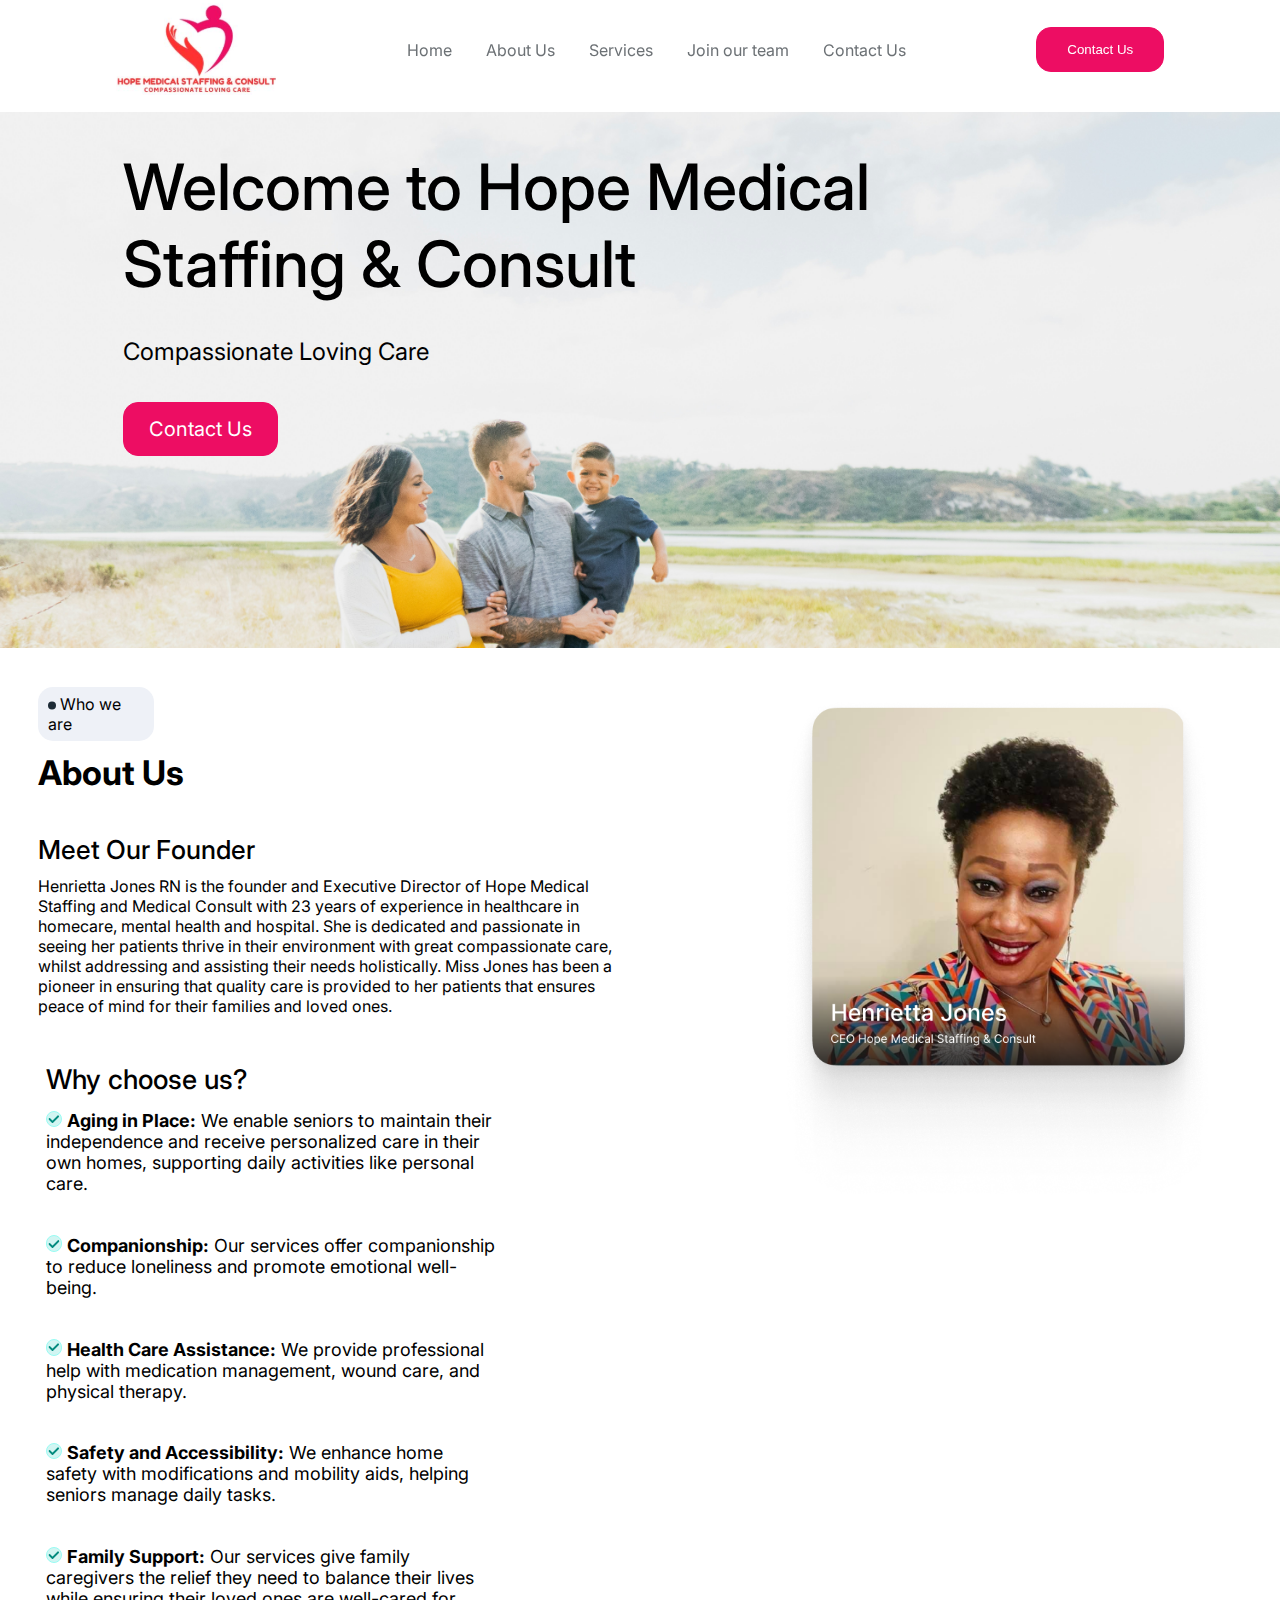
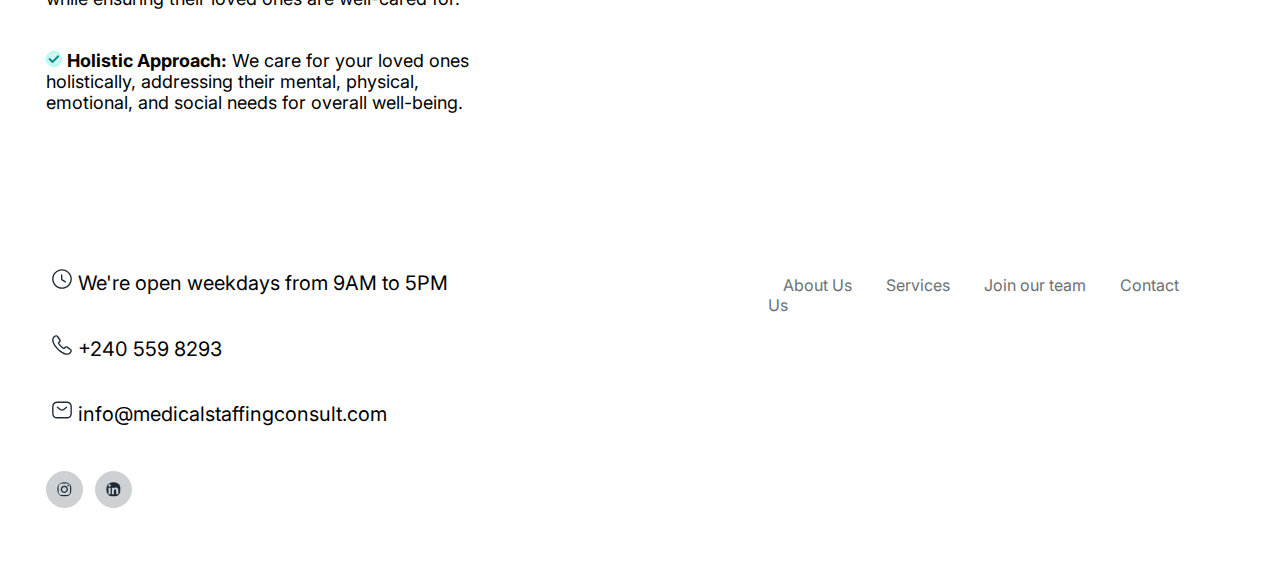
==== index.html @ 191b86e6 "Add files via upload" ====
<!DOCTYPE html>
<html>

<head>
    <meta charset="UTF-8">
    <meta name = "viewport" width=" device-width, initial-scale = 1.0">

    <title>Hope Medical Staffing</title>

    <link rel="stylesheet" href="styles.css">
</head>


<body>

<!-- Navigation Section -->

<header id="header">

    <nav class="nav_bar">
         <a><img src="icon/fd6fde0a-fc8e-40f4-8240-9b6425fdf64c 4.svg" class="nav_brand"></a>


         <ul class="nav_links">
            <li class="nav_link"><a href="index.html">Home</a></li>

            <li class="nav_link"><a href="aboutus.html">About Us</a></li>

            <li class="nav_link"><a href="services.html">Services</a></li>

            <li class="nav_link"><a href="jot.html"> Join our team</a></li>

            <li class="nav_link"><a href="contact.html">Contact Us</a></li>
         </ul>

         <button class="nav_btn"><a href="contact.html">Contact Us</a></button>

    </nav>



</header>




<!-- AD DISPLAYS SECT -->

<div class="ad_sect">

    <div class="text_area">
        <h1>Welcome to Hope Medical Staffing & Consult</h1>

        <p>Compassionate Loving Care</p>

        <button><a href="contact.html">Contact Us</a></button>
    </div>


</div>




<!-- ABOUT US SECTION -->

<div class="absec">

<div class="about_sec">

    <div class="dot">
        <p><img src="icon/Ellipse 5.svg"> Who we are</p>
    </div>
   

    <div class="abs_text">
        <h1>About Us</h1>

        <h2>Meet Our Founder</h2>

        <p>Henrietta Jones RN is the founder and Executive Director of Hope Medical Staffing and Medical Consult with 23 years of experience in healthcare in homecare, mental health and hospital. She is dedicated and passionate in seeing her patients thrive in their environment with great compassionate care, whilst addressing and assisting their needs holistically. Miss Jones has been a pioneer in ensuring that quality care is provided to her patients that ensures peace of mind for their families and loved ones.</p>
    </div>

    <div class="abs_text2">
        <h1>Why choose us?</h1>
        
        <p><img src="icon/Mark.svg"> <b>Aging in Place:</b> We enable seniors to maintain their independence and receive personalized care in their own homes, supporting daily activities like personal care.</p>

        <p><img src="icon/Mark.svg"> <b>Companionship:</b> Our services offer companionship to reduce loneliness and promote emotional well-being.</p>

        <p><img src="icon/Mark.svg"> <b>Health Care Assistance:</b> We provide professional help with medication management, wound care, and physical therapy.</p>

        <p><img src="icon/Mark.svg"> <b>Safety and Accessibility:</b> We enhance home safety with modifications and mobility aids, helping seniors manage daily tasks.</p>

        <p><img src="icon/Mark.svg"> <b>Family Support:</b> Our services give family caregivers the relief they need to balance their lives while ensuring their loved ones are well-cared for.</p>

        <p><img src="icon/Mark.svg"> <b>Holistic Approach:</b> We care for your loved ones holistically, addressing their mental, physical, emotional, and social needs for overall well-being.
        </p>
    </div>

       
</div>


<div class="about_sec2">
    
    <img src="images/Caf card.png">

</div>

</div>


<!-- FOOTER SECTION -->


<footer id="footer">

    <div class="foot_1">
        <p class="fp"><img src="icon/clock.svg"> We're open weekdays from 9AM to 5PM </p>

        <p class="fp"><img src="icon/call.svg"> +240 559 8293</p>

        <p class="fp"><img src="icon/sms.svg"> info@medicalstaffingconsult.com</p>

        <div class="foot_15">

        <p class="fi"><a href="#"><img src="icon/Icon.svg"></a> <a href="#"><img src="icon/Icon2.svg"></a></p>

        </div>
    </div>



    <div class="foot_2">

        <ul class="nav_links">

            <li class="nav_link"><a href="aboutus.html">About Us</a></li>

            <li class="nav_link"><a href="services.html">Services</a></li>

            <li class="nav_link"><a href="jot.html"> Join our team</a></li>

            <li class="nav_link"><a href="contact.html">Contact Us</a></li>

         </ul>



    </div>

</footer>






</body>











</html>
---- styles.css ----
@import url('https://fonts.googleapis.com/css2?family=Inter:ital,opsz,wght@0,14..32,100..900;1,14..32,100..900&display=swap');


*{
    padding: 0%;
    margin: 0%;
    box-sizing: border-box;
}

.nav_bar{
    display: flex;
    justify-content: space-evenly;
    align-items: center;
    width: 100%;
    position: sticky;
    z-index: 1;
    top: 0%;
}



.nav_link{
    list-style: none;
    display: inline;
    padding: 0% 15px;
}

.nav_link a{
    text-decoration: none;
    font-family: "Inter", sans-serif;
    color: #6C7175;
    transition: all 0.3s ease 0s;
}


.nav_link a:hover{
    color: black;
}


.nav_btn{
    background-color: #ED0D63;
    border: 1px solid #ED0D63;
    border-radius: 15px;
    padding: 14px 30px;
    transition: all 0.3s ease 0s;
}

.nav_btn a{
    color: white;
    text-decoration: none;
}

.nav_btn:hover{
    background-color: #be0f52;
}





/* AD SECT */

.ad_sect{
    background-image: url(images/andre-jackson-LdJrAEnYDa0-unsplash.jpg);
    background-repeat: no-repeat;
    background-size: 100%;
    padding-bottom: 15%;
}

.text_area{
    width: 70%;
    margin-left: 9.6%;
    margin-top: 1%;
}

.text_area h1{
    font-family: "Inter", sans-serif;
    font-size: 64px;
    font-weight: 500;
    padding-top: 4%;
    color: black
}

.text_area p{
    font-family: "Inter", sans-serif;
    font-size: 24px;
    font-weight: 400;
    color: black;
    padding-top: 4%;
}

.text_area button {
    background-color: #ED0D63;
    border: 1px solid #ED0D63;
    border-radius: 15px;
    padding: 14px 25px;
    margin-top: 4%;
    transition: all 0.3s ease 0s;
}

.text_area button:hover{
    background-color: #be0f52;
}

.text_area button a{
    font-family: "Inter", sans-serif;
    color: white;
    text-decoration: none;
    font-size: 20px;
}


/* ABOUT US SECTION */

.absec{
    height: 1100px;
}


.about_sec{
    padding-top: 3%;
    width: 60%;
    float: left;
}


.dot{
    background-color: #EEF1F7;
    border-radius: 15px;
    padding: 7px 10px;
    width: 15%;
    margin-left: 5%;
}

.dot p{
    font-family: "Inter", sans-serif;
}


.abs_text{
    font-family: "Inter", sans-serif;
    padding-left: 5%;
    width: 80%;
}

.abs_text h1{
    padding-top: 2%;
    font-size: 34px;
}

.abs_text h2{
    padding-top: 7%;
    font-size: 26px;
    font-weight: 500;
}

.abs_text p{
    padding-top: 2%;
}

.abs_text2{
    font-family: "Inter", sans-serif;
    padding-left: 1%;
    margin-left: 5%;
    width: 60%;
    padding-bottom: 10%;
    padding-top: 5%;
}

.abs_text2 h1{
    padding-top: 2%;
    font-size: 27px;
    font-weight: 500;
}

.abs_text2 p{
    font-family: "Inter", sans-serif;
    font-size: 16px;
    font-weight: 400;
    font-size: 18px;
    padding-top: 3%;
    padding-bottom: 6%;
}

.abs_text2 p img{
    border: 1px solid #98fcf3;
    border-radius: 50%;
    padding: 1.2px 1.2px;
    background-color: #d2f5f2;
    
}

.about_sec2{
    float: left;
    width: 40%;
    padding-top: 4%;
    padding-bottom: 35%;
}

.about_sec2 img{
    width: 90%;
}




/* FOOTER SECTION */

.foot_1{
    padding-top: 3%;
    float: left;
    width: 50%;
    padding-bottom: 4%;
}

.foot_2{
    padding-top: 4.5%;
    margin-left: 10%;
    float: left;
    width: 35%;
    padding-bottom: 4%;
}

.fp{
    padding-top: 2%;
    padding-left: 8%;
    font-family: "Inter", sans-serif;
    font-size: 20px;
    font-weight: 400;
    padding-bottom: 4%;
}

.foot_15{
    width: 40%;
    margin-top: 3%;
    margin-left: 6%;
}

.fi img{
    border: 1px solid #cdd1d4;
    border-radius: 50%;
    padding: 10px 10px;
    background-color: #cdd1d4;
    margin-left: 3%;
    transition: all 0.3s ease 0s;
}

.fi img:hover{
    background-color: #6C7175;
}
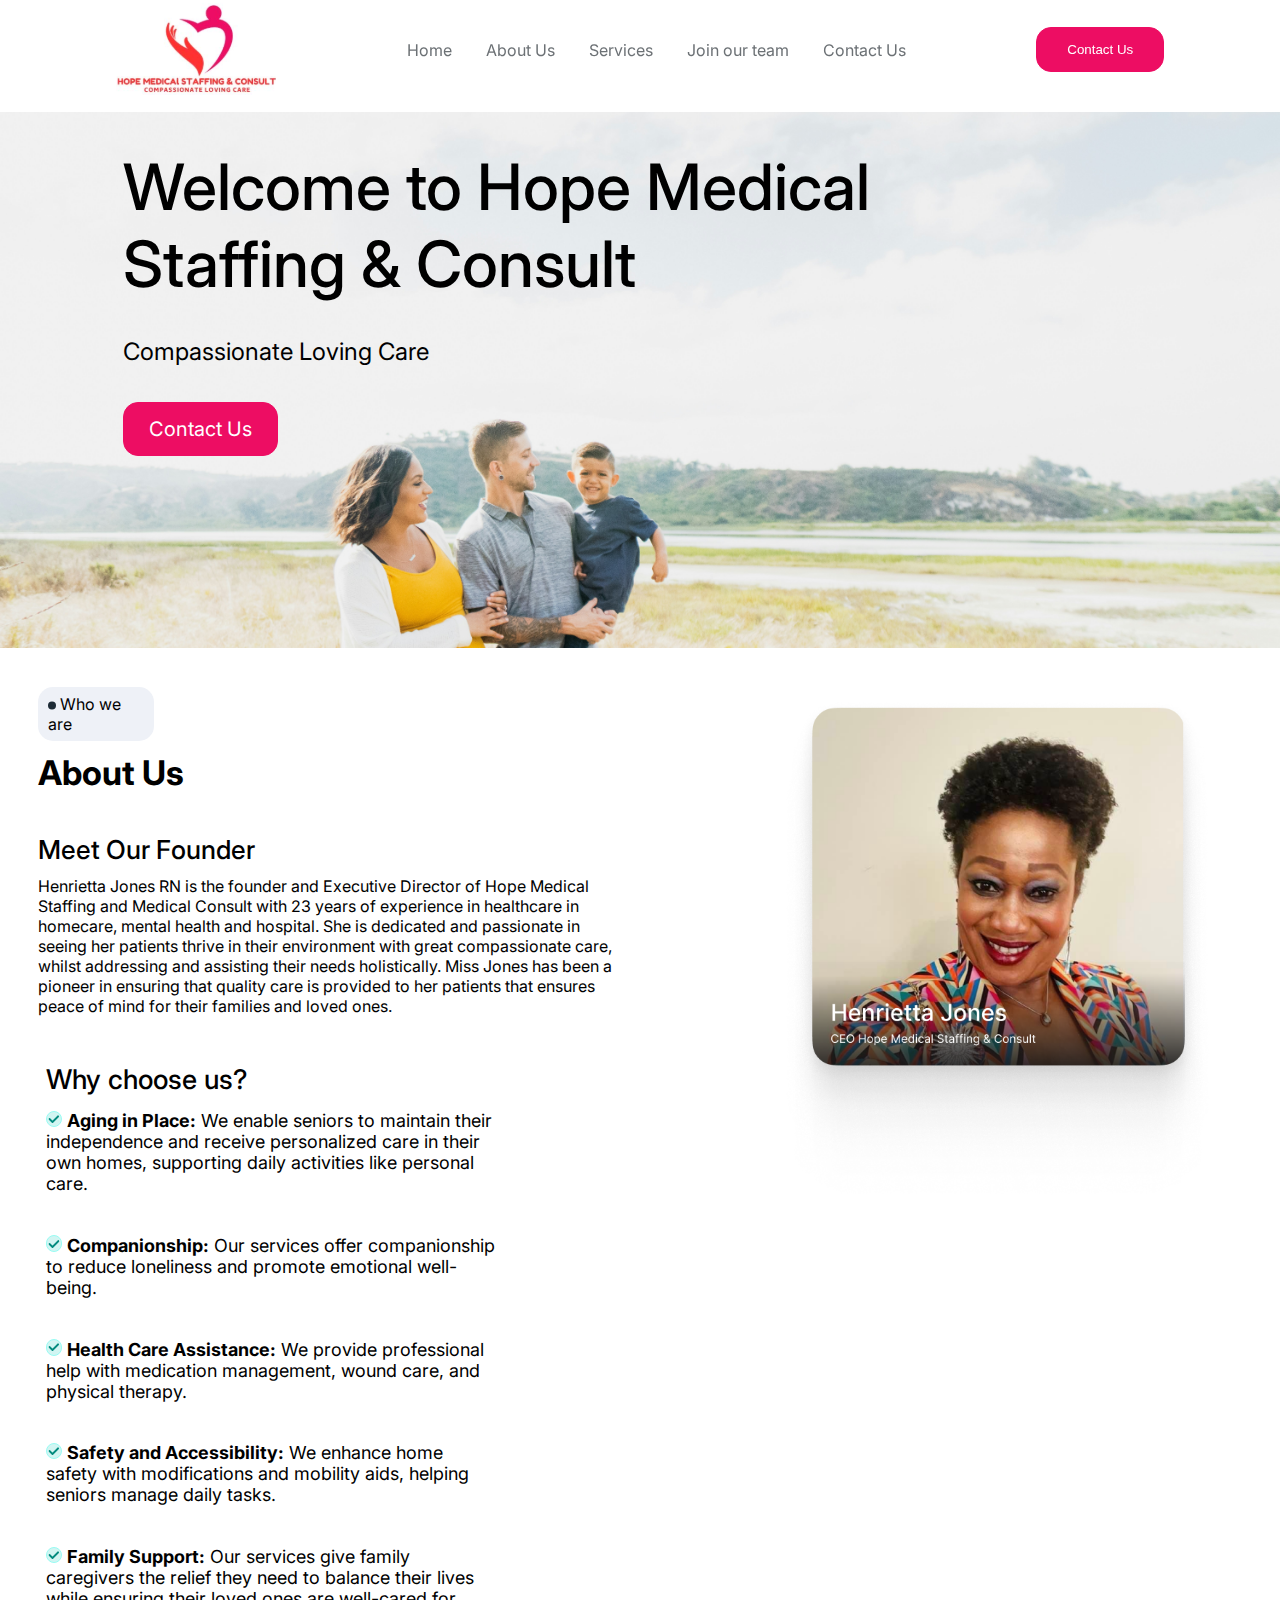
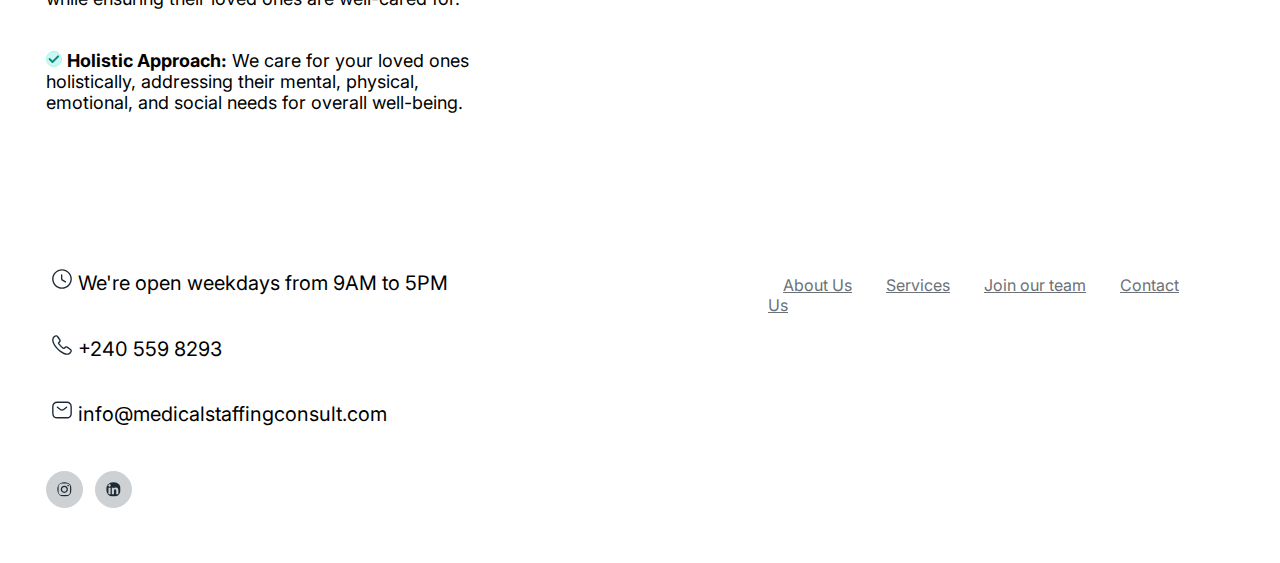
==== commit 3b98d43a: "Add files via upload" ====
--- a/index.html
+++ b/index.html
@@ -18,7 +18,7 @@
 <header id="header">
 
     <nav class="nav_bar">
-         <a><img src="icon/fd6fde0a-fc8e-40f4-8240-9b6425fdf64c 4.svg" class="nav_brand"></a>
+         <a href="index.html" class="nav_brand"><img src="icon/fd6fde0a-fc8e-40f4-8240-9b6425fdf64c 4.svg"></a>
 
 
          <ul class="nav_links">
@@ -35,7 +35,14 @@
 
          <button class="nav_btn"><a href="contact.html">Contact Us</a></button>
 
+         <div class="span_nav">
+            <span></span>
+            <span></span>
+            <span></span>
+         </div>
+
     </nav>
+       
 
 
 
@@ -79,6 +86,13 @@
         <h2>Meet Our Founder</h2>
 
         <p>Henrietta Jones RN is the founder and Executive Director of Hope Medical Staffing and Medical Consult with 23 years of experience in healthcare in homecare, mental health and hospital. She is dedicated and passionate in seeing her patients thrive in their environment with great compassionate care, whilst addressing and assisting their needs holistically. Miss Jones has been a pioneer in ensuring that quality care is provided to her patients that ensures peace of mind for their families and loved ones.</p>
+       
+        <div class="about_sec_m">
+    
+            <img src="images/Caf card.png">
+        
+        </div>
+
     </div>
 
     <div class="abs_text2">
@@ -134,15 +148,15 @@
 
     <div class="foot_2">
 
-        <ul class="nav_links">
+        <ul class="nav_links2">
 
-            <li class="nav_link"><a href="aboutus.html">About Us</a></li>
+            <li class="nav_link2"><a href="aboutus.html">About Us</a></li>
 
-            <li class="nav_link"><a href="services.html">Services</a></li>
+            <li class="nav_link2"><a href="services.html">Services</a></li>
 
-            <li class="nav_link"><a href="jot.html"> Join our team</a></li>
+            <li class="nav_link2"><a href="jot.html"> Join our team</a></li>
 
-            <li class="nav_link"><a href="contact.html">Contact Us</a></li>
+            <li class="nav_link2"><a href="contact.html">Contact Us</a></li>
 
          </ul>
 
@@ -157,6 +171,8 @@
 
 
 
+<script src="script.Js"></script>
+
 </body>
 
 
--- a/styles.css
+++ b/styles.css
@@ -56,6 +56,35 @@
 }
 
 
+.nav_bar2{
+    display: flex;
+    justify-content: space-evenly;
+    align-items: center;
+    width: 100%;
+    position: sticky;
+    z-index: 1;
+    top: 0%;
+}
+
+
+
+.span_nav{
+    display: none;
+    cursor: pointer;
+    border-radius: 60%;
+    padding: 4px 8px;
+}
+
+.span_nav span{
+    display: block;
+    width: 25px;
+    height: 3px;
+    margin: 5px auto;
+    -webkit-transition: all 0.3s ease-in-out;
+    transition: all 0.3s ease-in-out;
+    background-color: black;
+}
+
 
 
 
@@ -124,6 +153,10 @@
     float: left;
 }
 
+.about_sec_m{
+    display: none;
+}
+
 
 .dot{
     background-color: #EEF1F7;
@@ -248,4 +281,1008 @@
 
 .fi img:hover{
     background-color: #6C7175;
+}
+
+.nav_link2{
+    list-style: none;
+    display: inline;
+    padding: 0% 15px;
+}
+
+.nav_link2 a{
+    text-decoration: underline;
+    font-family: "Inter", sans-serif;
+    color: #6C7175;
+    transition: all 0.3s ease 0s;
+}
+
+
+.nav_link2 a:hover{
+    color: black;
+}
+
+
+
+
+/* MOBILE VIEW */
+
+@media screen and (max-width : 420px){
+    *{
+        padding: 0%;
+        margin: 0%;
+    }
+
+    .nav_brand{
+        padding-right: 55%;
+    }
+
+    .span_nav{
+        display: block;
+        position: absolute;
+        transition: all 0.3s ease 0s;
+        left: 87%;
+    }
+
+    .span_nav.active{
+        background-color: #ffb3d0;
+    }
+
+
+
+    .nav_bar{
+        display: flex;
+        justify-content: space-evenly;
+        align-items: center;
+        width: 100%;
+        position: sticky;
+        z-index: 1;
+        top: 0%;
+    }
+    
+    .nav_links{
+        justify-content: center;
+        background-color: white;
+        position: absolute;
+        flex-direction: column;
+        width: 100%;
+        transition: all 0.3s ease 0s;
+        height: 330px;
+        top: -100%;
+        opacity: 0%;
+    }
+
+    .nav_links.active{
+        opacity: 100%;
+        top: 100%;
+    }
+    
+    
+    .nav_link{
+        display: flex;
+        justify-content: center;
+        padding: 17px 0%;
+    }
+    
+    .nav_link a{
+        text-decoration: none;
+        font-family: "Inter", sans-serif;
+        color: #6C7175;
+        transition: all 0.3s ease 0s;
+    }
+    
+    
+    .nav_link a:hover{
+        color: black;
+    }
+    
+    
+    .nav_btn{
+        background-color: #ED0D63;
+        border: 1px solid #ED0D63;
+        border-radius: 13px;
+        position: absolute;
+        top: -100%;
+        opacity: 0%;
+        padding-top: 15px;
+        padding-bottom: 15px;
+        width: 50%;
+        transition: all 0.3s ease 0s;
+    }
+
+    .nav_btn.active{
+         top: 373%;
+         opacity: 100%;
+    }
+    
+    .nav_btn a{
+        color: white;
+        text-decoration: none;
+    }
+
+    /* AD SECTION */
+
+
+    .ad_sect{
+        background-image: url(images/andre-jackson-LdJrAEnYDa0-unsplash.jpg);
+        background-repeat: no-repeat;
+        background-size: 700px 500px;
+        width: 100%;
+        padding-bottom: 1%;
+    }
+    
+    .text_area{
+        width: 70%;
+        height: 400px;
+        margin: auto;
+    }
+    
+    .text_area h1{
+        font-family: "Inter", sans-serif;
+        font-size: 30px;
+        text-align: center;
+        font-weight: 500;
+        padding-top: 30%;
+        color: black
+    }
+    
+    .text_area p{
+        font-family: "Inter", sans-serif;
+        font-size: 18px;
+        text-align: center;
+        font-weight: 400;
+        color: black;
+        padding-top: 4%;
+    }
+    
+    .text_area button {
+        background-color: #f8004a;
+        border: 1px solid #ED0D63;
+        border-radius: 12px;
+        padding-top: 10px;
+        padding-bottom: 10px;
+        margin-top: 8%;
+        margin-left: 20%;
+        width: 60%;
+        transition: all 0.3s ease 0s;
+    }
+    
+    .text_area button:hover{
+        background-color: #ff0867;
+    }
+    
+    .text_area button a{
+        font-family: "Inter", sans-serif;
+        color: white;
+        text-decoration: none;
+        font-size: 15px;
+    }
+    
+    
+    /* ABOUT US SECTION */
+    
+    .absec{
+        height: 1100px;
+    }
+    
+    
+    .about_sec{
+        padding-top: 3%;
+        width: 100%;
+        float: left;
+    }
+    
+    
+    .dot{
+        background-color: #EEF1F7;
+        border-radius: 15px;
+        padding-top: 7px;
+        padding-bottom: 7px;
+        width: 40%;
+        display: flex;
+        justify-content: center;
+        margin-top: 6%;
+        margin-left: 3%;
+    }
+    
+    .dot p{
+        font-family: "Inter", sans-serif;
+    }
+    
+    
+    .abs_text{
+        font-family: "Inter", sans-serif;
+        padding-left: 4%;
+        width: 90%;
+    }
+    
+    .abs_text h1{
+        padding-top: 13%;
+        font-size: 30px;
+    }
+    
+    .abs_text h2{
+        padding-top: 7%;
+        font-size: 18px;
+        font-weight: 500;
+    }
+    
+    .abs_text p{
+        padding-top: 2%;
+        font-size: 15px;
+    }
+    
+    .abs_text2{
+        font-family: "Inter", sans-serif;
+        padding-left: 0%;
+        margin-left: 5%;
+        width: 80%;
+        padding-bottom: 10%;
+        padding-top: 5%;
+    }
+    
+    .abs_text2 h1{
+        padding-top: 2%;
+        font-size: 27px;
+        font-weight: 500;
+    }
+    
+    .abs_text2 p{
+        font-family: "Inter", sans-serif;
+        font-size: 16px;
+        font-weight: 400;
+        padding-top: 3%;
+        padding-bottom: 6%;
+    }
+    
+    .abs_text2 p img{
+        border: 1px solid #98fcf3;
+        border-radius: 50%;
+        padding: 1.2px 1.2px;
+        background-color: #d2f5f2;
+        
+    }
+    
+    .about_sec2{
+        float: left;
+        width: 40%;
+        padding-top: 4%;
+        padding-bottom: 35%;
+        display: none;
+    }
+    
+    .about_sec2 img{
+        width: 90%;
+    }
+
+    .about_sec_m{
+        display: block;
+        padding-top: 8%;
+        width: 40%;
+    }
+
+    .about_sec_m img{
+        width: 250%;
+    }
+
+    /* FOOTER SECTION */
+
+.foot_1{
+    padding-top: 13%;
+    float: left;
+    width: 100%;
+    padding-bottom: 4%;
+    background-color: #fff8fb;
+}
+
+.foot_2{
+    padding-top: 4.5%;
+    margin-left: 3%;
+    float: left;
+    width: 90%;
+    padding-bottom: 4%;
+    background-color: #fff8fb;
+}
+
+.fp{
+    padding-top: 2%;
+    padding-left: 4%;
+    display: inline-flex;
+    font-family: "Inter", sans-serif;
+    font-size: 17px;
+    font-weight: 400;
+    padding-bottom: 4%;
+}
+
+.foot_15{
+    width: 40%;
+    margin-top: 3%;
+    margin-left: 2%;
+}
+
+.fi img{
+    border: 1px solid #cdd1d4;
+    border-radius: 50%;
+    padding: 10px 10px;
+    background-color: #cdd1d4;
+    margin-left: 3%;
+    transition: all 0.3s ease 0s;
+}
+
+.fi img:hover{
+    background-color: #6C7175;
+}
+
+.nav_link2{
+    list-style: none;
+    display: block;
+    padding: 13px 5px;
+}
+
+.nav_link2 a{
+    text-decoration: underline;
+    font-family: "Inter", sans-serif;
+    color: #6C7175;
+    transition: all 0.3s ease 0s;
+}
+
+
+.nav_link2 a:hover{
+    color: black;
+}
+
+
+
+
+}
+
+
+@media screen and (min-width : 420px) and (max-width : 600px){
+    *{
+        padding: 0%;
+        margin: 0%;
+    }
+
+
+    .nav_brand{
+        margin-right: 55%;
+    }
+
+    .span_nav{
+        display: block;
+        position: absolute;
+        transition: all 0.3s ease 0s;
+        left: 87%;
+    }
+
+    .span_nav.active{
+        background-color: #ffb3d0;
+    }
+
+
+
+    .nav_bar{
+        display: flex;
+        justify-content: space-evenly;
+        align-items: center;
+        width: 100%;
+        position: sticky;
+        z-index: 1;
+        top: 0%;
+    }
+    
+    .nav_links{
+        justify-content: center;
+        background-color: white;
+        height: 338px;
+        position: absolute;
+        flex-direction: column;
+        width: 100%;
+        transition: all 0.3s ease 0s;
+        top: -300%;
+        opacity: 0%;
+    }
+
+    .nav_links.active{
+        opacity: 100%;
+        top: 101%;
+    }
+    
+    
+    .nav_link{
+        display: flex;
+        justify-content: center;
+        padding: 17px 0%;
+    }
+    
+
+    .nav_link a{
+        text-decoration: none;
+        font-family: "Inter", sans-serif;
+        color: #6C7175;
+        transition: all 0.3s ease 0s;
+    }
+    
+    
+    .nav_link a:hover{
+        color: black;
+    }
+    
+    
+    .nav_btn{
+        background-color: #ED0D63;
+        border: 1px solid #ED0D63;
+        border-radius: 13px;
+        position: absolute;
+        top: -100%;
+        opacity: 0%;
+        padding-top: 15px;
+        padding-bottom: 15px;
+        width: 60%;
+        transition: all 0.3s ease 0s;
+    }
+
+    .nav_btn.active{
+         top: 378%;
+         opacity: 100%;
+    }
+    
+    .nav_btn a{
+        color: white;
+        text-decoration: none;
+    }
+
+    .ad_sect{
+        background-image: url(images/andre-jackson-LdJrAEnYDa0-unsplash.jpg);
+        background-repeat: no-repeat;
+        background-size: 700px 500px;
+        width: 100%;
+        padding-bottom: 1%;
+    }
+    
+    .text_area{
+        width: 70%;
+        height: 400px;
+        margin: auto;
+    }
+    
+    .text_area h1{
+        font-family: "Inter", sans-serif;
+        font-size: 30px;
+        text-align: center;
+        font-weight: 500;
+        padding-top: 30%;
+        color: black
+    }
+    
+    .text_area p{
+        font-family: "Inter", sans-serif;
+        font-size: 18px;
+        text-align: center;
+        font-weight: 400;
+        color: black;
+        padding-top: 4%;
+    }
+    
+    .text_area button {
+        background-color: #f8004a;
+        border: 1px solid #ED0D63;
+        border-radius: 12px;
+        padding-top: 10px;
+        padding-bottom: 10px;
+        margin-top: 8%;
+        margin-left: 25%;
+        width: 50%;
+        transition: all 0.3s ease 0s;
+    }
+    
+    .text_area button:hover{
+        background-color: #ff0867;
+    }
+    
+    .text_area button a{
+        font-family: "Inter", sans-serif;
+        color: white;
+        text-decoration: none;
+        font-size: 15px;
+    }
+    
+    
+    /* ABOUT US SECTION */
+    
+    .absec{
+        height: 1100px;
+    }
+    
+    
+    .about_sec{
+        padding-top: 10%;
+        width: 95%;
+        float: left;
+    }
+    
+    
+    .dot{
+        background-color: #EEF1F7;
+        border-radius: 15px;
+        padding-top: 7px;
+        padding-bottom: 7px;
+        width: 30%;
+        margin-left: 4%;
+    }
+    
+    .dot p{
+        font-family: "Inter", sans-serif;
+        display: flex;
+        justify-content: space-evenly;
+        font-size: 14px;
+        padding-left: 5%;
+        padding-right: 6%;
+    }
+    
+    
+    .abs_text{
+        font-family: "Inter", sans-serif;
+        padding-left: 4%;
+        width: 100%;
+    }
+    
+    .abs_text h1{
+        padding-top: 4%;
+        font-size: 30px;
+    }
+    
+    .abs_text h2{
+        padding-top: 7%;
+        font-size: 18px;
+        font-weight: 500;
+    }
+    
+    .abs_text p{
+        padding-top: 2%;
+        font-size: 15px;
+    }
+    
+    .abs_text2{
+        font-family: "Inter", sans-serif;
+        padding-left: 0%;
+        margin-left: 5%;
+        width: 90%;
+        padding-bottom: 10%;
+        padding-top: 5%;
+    }
+    
+    .abs_text2 h1{
+        padding-top: 2%;
+        font-size: 27px;
+        font-weight: 500;
+    }
+    
+    .abs_text2 p{
+        font-family: "Inter", sans-serif;
+        font-size: 16px;
+        font-weight: 400;
+        padding-top: 3%;
+        padding-bottom: 6%;
+    }
+    
+    .abs_text2 p img{
+        border: 1px solid #98fcf3;
+        border-radius: 50%;
+        padding: 1.2px 1.2px;
+        background-color: #d2f5f2;
+        
+    }
+    
+    .about_sec2{
+        float: left;
+        width: 40%;
+        padding-top: 4%;
+        padding-bottom: 35%;
+        display: none;
+    }
+    
+    .about_sec2 img{
+        width: 90%;
+    }
+
+    .about_sec_m{
+        display: block;
+        padding-top: 8%;
+        width: 90%;
+    }
+
+    .about_sec_m img{
+        width: 100%;
+    }
+
+    /* FOOTER SECTION */
+
+.foot_1{
+    padding-top: 13%;
+    float: left;
+    width: 100%;
+    padding-bottom: 4%;
+    background-color: #fff8fb;
+}
+
+.foot_2{
+    padding-top: 4.5%;
+    margin-left: 3%;
+    float: left;
+    width: 90%;
+    padding-bottom: 4%;
+    background-color: #fff8fb;
+}
+
+.fp{
+    padding-top: 2%;
+    padding-left: 4%;
+    padding-right: 32%;
+    display: flex;
+    font-family: "Inter", sans-serif;
+    font-size: 17px;
+    font-weight: 400;
+    padding-bottom: 4%;
+}
+
+.foot_15{
+    width: 40%;
+    margin-top: 3%;
+    margin-left: 2%;
+}
+
+.fi img{
+    border: 1px solid #cdd1d4;
+    border-radius: 50%;
+    padding: 10px 10px;
+    background-color: #cdd1d4;
+    margin-left: 3%;
+    transition: all 0.3s ease 0s;
+}
+
+.fi img:hover{
+    background-color: #6C7175;
+}
+
+.nav_link2{
+    list-style: none;
+    display: block;
+    padding: 13px 5px;
+}
+
+.nav_link2 a{
+    text-decoration: underline;
+    font-family: "Inter", sans-serif;
+    color: #6C7175;
+    transition: all 0.3s ease 0s;
+}
+
+
+.nav_link2 a:hover{
+    color: black;
+}
+
+}
+
+
+/* TABLET VIEW */
+
+@media screen and (min-width: 600px) and (max-width: 768px){
+    *{
+        padding: 0%;
+        margin: 0%;
+    }
+
+    .nav_brand{
+        margin-right: 55%;
+    }
+
+    .span_nav{
+        display: block;
+        position: absolute;
+        transition: all 0.3s ease 0s;
+        left: 87%;
+    }
+
+    .span_nav.active{
+        background-color: #ffb3d0;
+    }
+
+
+
+    .nav_bar{
+        display: flex;
+        justify-content: space-evenly;
+        align-items: center;
+        width: 100%;
+        position: sticky;
+        z-index: 1;
+        top: 0%;
+    }
+    
+    .nav_links{
+        justify-content: center;
+        background-color: white;
+        position: absolute;
+        flex-direction: column;
+        width: 100%;
+        transition: all 0.3s ease 0s;
+        top: -300%;
+        opacity: 0%;
+    }
+
+    .nav_links.active{
+        opacity: 100%;
+        top: 101%;
+    }
+    
+    
+    .nav_link{
+        display: flex;
+        justify-content: center;
+        padding: 17px 0%;
+    }
+    
+
+    .nav_link a{
+        text-decoration: none;
+        font-family: "Inter", sans-serif;
+        color: #6C7175;
+        transition: all 0.3s ease 0s;
+    }
+    
+    
+    .nav_link a:hover{
+        color: black;
+    }
+    
+    
+    .nav_btn{
+        background-color: #ED0D63;
+        border: 1px solid #ED0D63;
+        border-radius: 13px;
+        position: absolute;
+        top: -100%;
+        opacity: 0%;
+        padding-top: 15px;
+        padding-bottom: 15px;
+        width: 60%;
+        transition: all 0.3s ease 0s;
+    }
+
+    .nav_btn.active{
+         top: 378%;
+         opacity: 100%;
+    }
+    
+    .nav_btn a{
+        color: white;
+        text-decoration: none;
+    }
+
+    .ad_sect{
+        background-image: url(images/andre-jackson-LdJrAEnYDa0-unsplash.jpg);
+        background-repeat: no-repeat;
+        background-size: 700px 500px;
+        width: 100%;
+        padding-bottom: 1%;
+    }
+    
+    .text_area{
+        width: 70%;
+        height: 400px;
+        margin: auto;
+    }
+    
+    .text_area h1{
+        font-family: "Inter", sans-serif;
+        font-size: 30px;
+        text-align: center;
+        font-weight: 500;
+        padding-top: 30%;
+        color: black
+    }
+    
+    .text_area p{
+        font-family: "Inter", sans-serif;
+        font-size: 18px;
+        text-align: center;
+        font-weight: 400;
+        color: black;
+        padding-top: 4%;
+    }
+    
+    .text_area button {
+        background-color: #f8004a;
+        border: 1px solid #ED0D63;
+        border-radius: 12px;
+        padding-top: 10px;
+        padding-bottom: 10px;
+        margin-top: 8%;
+        margin-left: 25%;
+        width: 50%;
+        transition: all 0.3s ease 0s;
+    }
+    
+    .text_area button:hover{
+        background-color: #ff0867;
+    }
+    
+    .text_area button a{
+        font-family: "Inter", sans-serif;
+        color: white;
+        text-decoration: none;
+        font-size: 15px;
+    }
+    
+    
+    /* ABOUT US SECTION */
+    
+    .absec{
+        height: 1100px;
+    }
+    
+    
+    .about_sec{
+        padding-top: 10%;
+        width: 95%;
+        float: left;
+    }
+    
+    
+    .dot{
+        background-color: #EEF1F7;
+        border-radius: 15px;
+        padding-top: 7px;
+        padding-bottom: 7px;
+        width: 25%;
+        margin-left: 4%;
+    }
+    
+    .dot p{
+        font-family: "Inter", sans-serif;
+        padding-left: 11%;
+    }
+    
+    
+    .abs_text{
+        font-family: "Inter", sans-serif;
+        padding-left: 4%;
+        width: 100%;
+    }
+    
+    .abs_text h1{
+        padding-top: 4%;
+        font-size: 30px;
+    }
+    
+    .abs_text h2{
+        padding-top: 7%;
+        font-size: 18px;
+        font-weight: 500;
+    }
+    
+    .abs_text p{
+        padding-top: 2%;
+        font-size: 15px;
+    }
+    
+    .abs_text2{
+        font-family: "Inter", sans-serif;
+        padding-left: 0%;
+        margin-left: 5%;
+        width: 90%;
+        padding-bottom: 10%;
+        padding-top: 5%;
+    }
+    
+    .abs_text2 h1{
+        padding-top: 2%;
+        font-size: 27px;
+        font-weight: 500;
+    }
+    
+    .abs_text2 p{
+        font-family: "Inter", sans-serif;
+        font-size: 16px;
+        font-weight: 400;
+        padding-top: 3%;
+        padding-bottom: 6%;
+    }
+    
+    .abs_text2 p img{
+        border: 1px solid #98fcf3;
+        border-radius: 50%;
+        padding: 1.2px 1.2px;
+        background-color: #d2f5f2;
+        
+    }
+    
+    .about_sec2{
+        float: left;
+        width: 40%;
+        padding-top: 4%;
+        padding-bottom: 35%;
+        display: none;
+    }
+    
+    .about_sec2 img{
+        width: 90%;
+    }
+
+    .about_sec_m{
+        display: block;
+        padding-top: 8%;
+        width: 90%;
+    }
+
+    .about_sec_m img{
+        width: 100%;
+    }
+
+    /* FOOTER SECTION */
+
+.foot_1{
+    padding-top: 3%;
+    float: left;
+    width: 100%;
+    padding-bottom: 4%;
+    background-color: #fff8fb;
+}
+
+.foot_2{
+    padding-top: 4.5%;
+    margin-left: 3%;
+    float: left;
+    width: 90%;
+    padding-bottom: 4%;
+    background-color: #fff8fb;
+}
+
+.fp{
+    padding-top: 2%;
+    padding-left: 4%;
+    display: flex;
+    font-family: "Inter", sans-serif;
+    font-size: 17px;
+    font-weight: 400;
+    padding-bottom: 4%;
+}
+
+.foot_15{
+    width: 40%;
+    margin-top: 3%;
+    margin-left: 2%;
+}
+
+.fi img{
+    border: 1px solid #cdd1d4;
+    border-radius: 50%;
+    padding: 10px 10px;
+    background-color: #cdd1d4;
+    margin-left: 3%;
+    transition: all 0.3s ease 0s;
+}
+
+.fi img:hover{
+    background-color: #6C7175;
+}
+
+.nav_link2{
+    list-style: none;
+    display: block;
+    padding: 13px 5px;
+}
+
+.nav_link2 a{
+    text-decoration: underline;
+    font-family: "Inter", sans-serif;
+    color: #6C7175;
+    transition: all 0.3s ease 0s;
+}
+
+
+.nav_link2 a:hover{
+    color: black;
+}
 }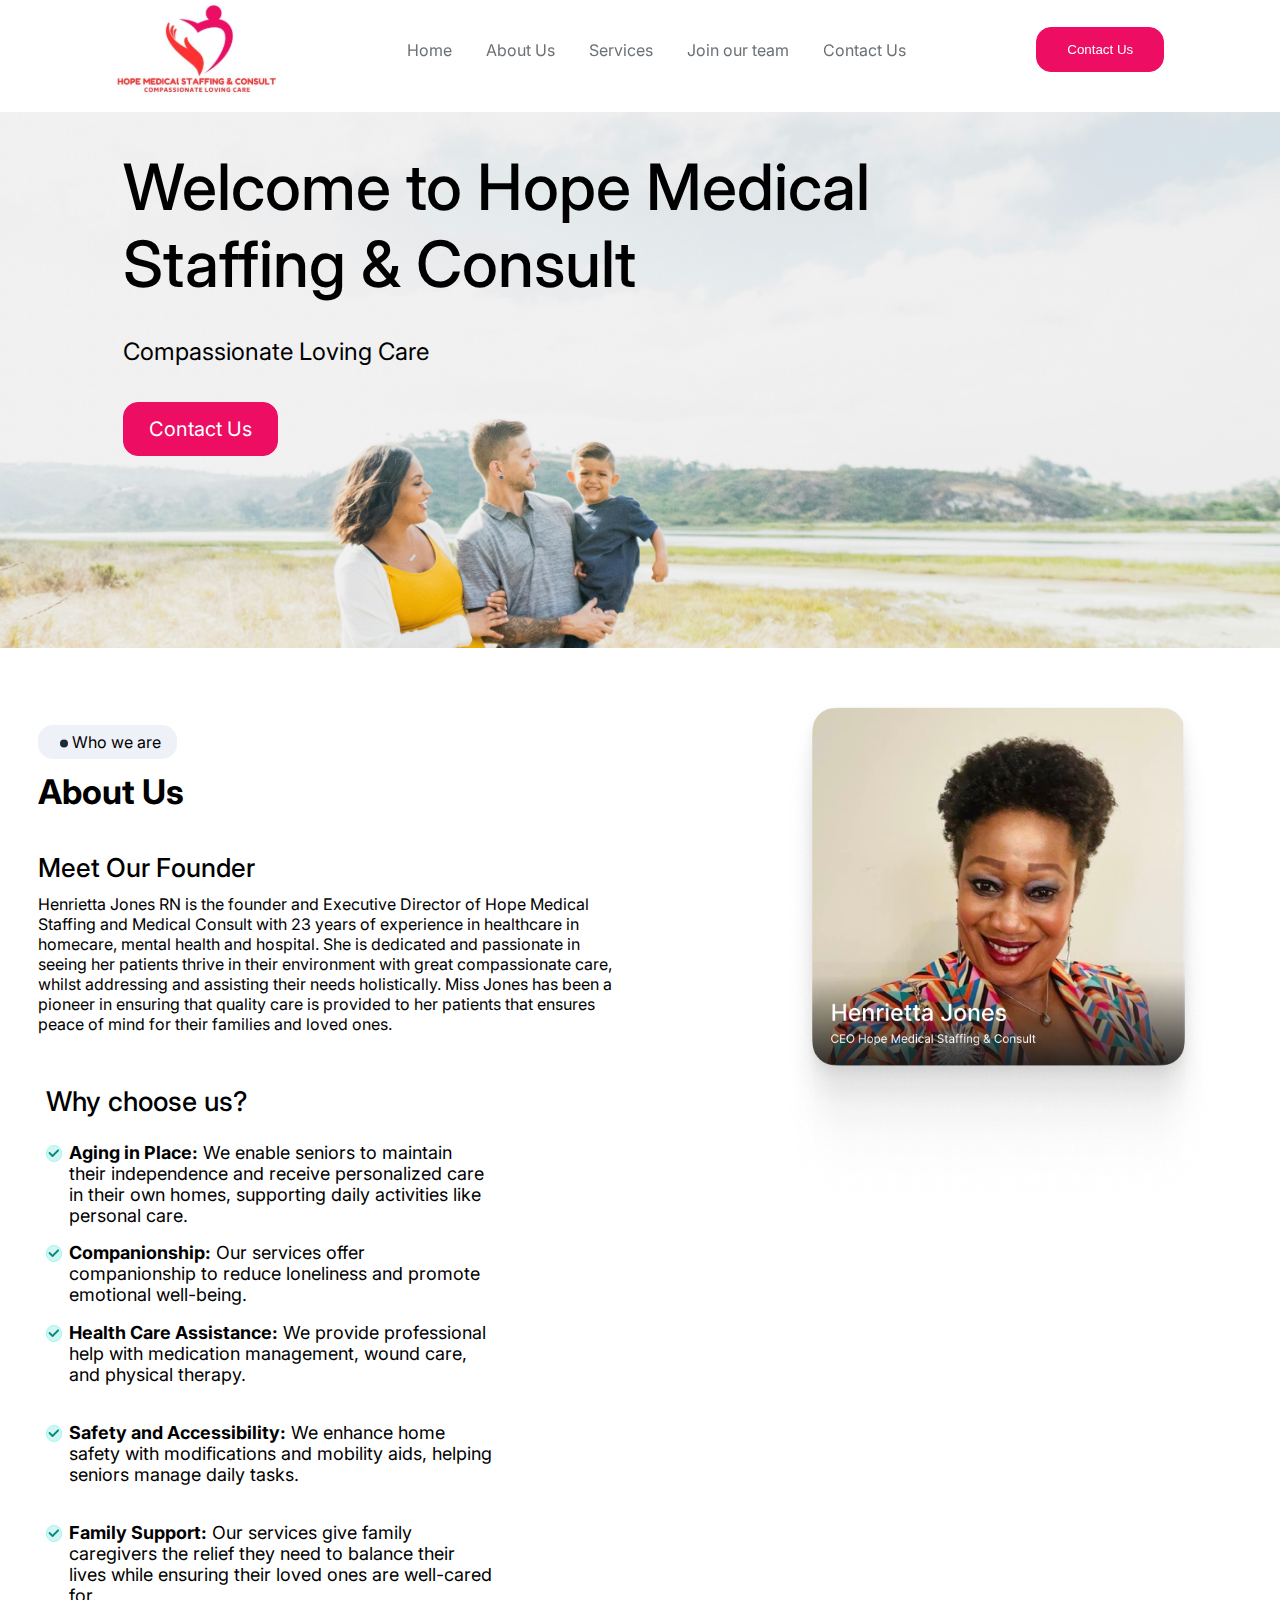
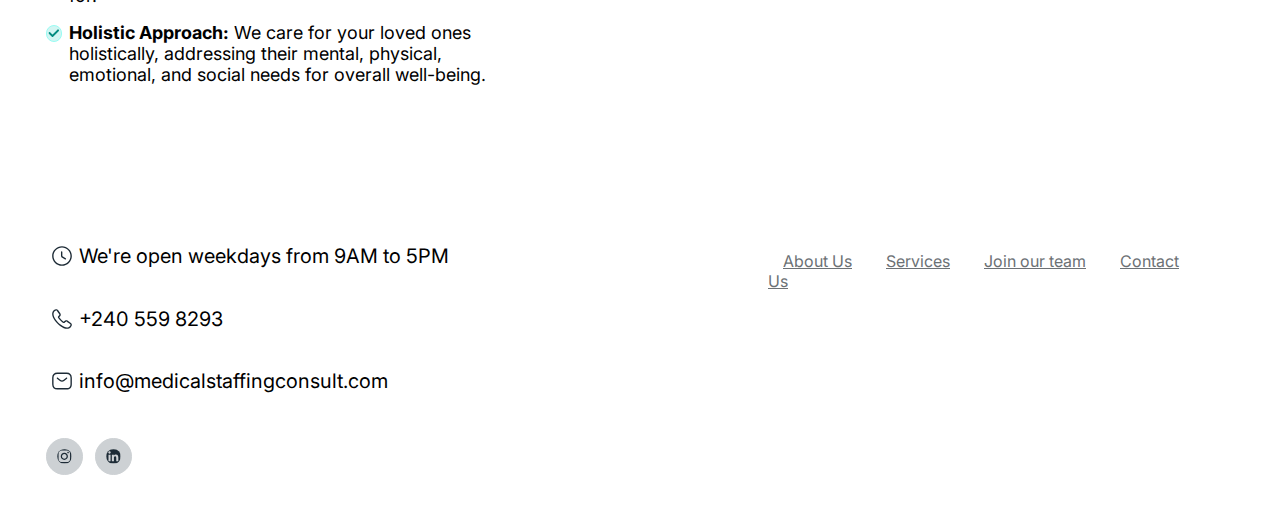
==== commit 2da9b9ec: "Add files via upload" ====
--- a/index.html
+++ b/index.html
@@ -3,7 +3,7 @@
 
 <head>
     <meta charset="UTF-8">
-    <meta name = "viewport" width=" device-width, initial-scale = 1.0">
+    <meta name = "viewport" content=" device-width, initial-scale = 1.0">
 
     <title>Hope Medical Staffing</title>
 
@@ -75,10 +75,13 @@
 
 <div class="about_sec">
 
+    <div class="dot_outer">
+
     <div class="dot">
         <p><img src="icon/Ellipse 5.svg"> Who we are</p>
     </div>
    
+    </div>
 
     <div class="abs_text">
         <h1>About Us</h1>
@@ -97,19 +100,87 @@
 
     <div class="abs_text2">
         <h1>Why choose us?</h1>
+
+        <div class="a-icon">
+
+            <div class="a-icon2">
+                <div class="a-icon3">
+                <img src="icon/Mark.svg"> 
+                 </div>
+            </div>
+
+            <div class="a-text">
+                <p><b>Aging in Place:</b> We enable seniors to maintain their independence and receive personalized care in their own homes, supporting daily activities like personal care.</p>
+            </div>
+            
+        </div>
+
+
+        <div class="a-iconII">
+            <div class="a-icon2">
+                <div class="a-icon3">
+                    <img src="icon/Mark.svg"> 
+                </div>
+            </div>
+
+            <div class="a-text">
+                <p><b>Companionship:</b> Our services offer companionship to reduce loneliness and promote emotional well-being.</p>
+
+            </div>
+        </div>
+
+        <div class="a-icon">
+            <div class="a-icon2">
+                <div class="a-icon3">
+                    <img src="icon/Mark.svg">
+                </div>
+            </div>
+
+            <div class="a-text">
+                <p> <b>Health Care Assistance:</b> We provide professional help with medication management, wound care, and physical therapy.</p>
+            </div>
+        </div>
         
-        <p><img src="icon/Mark.svg"> <b>Aging in Place:</b> We enable seniors to maintain their independence and receive personalized care in their own homes, supporting daily activities like personal care.</p>
-
-        <p><img src="icon/Mark.svg"> <b>Companionship:</b> Our services offer companionship to reduce loneliness and promote emotional well-being.</p>
-
-        <p><img src="icon/Mark.svg"> <b>Health Care Assistance:</b> We provide professional help with medication management, wound care, and physical therapy.</p>
-
-        <p><img src="icon/Mark.svg"> <b>Safety and Accessibility:</b> We enhance home safety with modifications and mobility aids, helping seniors manage daily tasks.</p>
-
-        <p><img src="icon/Mark.svg"> <b>Family Support:</b> Our services give family caregivers the relief they need to balance their lives while ensuring their loved ones are well-cared for.</p>
-
-        <p><img src="icon/Mark.svg"> <b>Holistic Approach:</b> We care for your loved ones holistically, addressing their mental, physical, emotional, and social needs for overall well-being.
-        </p>
+        <div class="a-icon">
+            <div class="a-icon2">
+                <div class="a-icon3">
+                    <img src="icon/Mark.svg"> 
+                </div>
+            </div>
+
+            <div class="a-text">
+                <p><b>Safety and Accessibility:</b> We enhance home safety with modifications and mobility aids, helping seniors manage daily tasks.</p>
+ 
+            </div>
+        </div>
+
+        <div class="a-icon">
+            <div class="a-icon2">
+                <div class="a-icon3">
+                    <img src="icon/Mark.svg"> 
+                </div>
+            </div>
+
+            <div class="a-text">
+                <p><b>Family Support:</b> Our services give family caregivers the relief they need to balance their lives while ensuring their loved ones are well-cared for.</p>
+
+            </div>
+        </div>
+
+        <div class="a-icon">
+            <div class="a-icon2">
+                <div class="a-icon3">
+                    <img src="icon/Mark.svg">
+                </div>
+            </div>
+
+            <div class="a-text">
+                <p> <b>Holistic Approach:</b> We care for your loved ones holistically, addressing their mental, physical, emotional, and social needs for overall well-being.
+                </p>  
+            </div>
+        </div>
+
+
     </div>
 
        
--- a/styles.css
+++ b/styles.css
@@ -71,249 +71,43 @@
 .span_nav{
     display: none;
     cursor: pointer;
-    border-radius: 60%;
-    padding: 4px 8px;
+    border-radius: 50%;
+    padding: 5px 8px; 
 }
 
 .span_nav span{
     display: block;
-    width: 25px;
+    width: 2rem;
     height: 3px;
-    margin: 5px auto;
+    margin: 7px auto;
     -webkit-transition: all 0.3s ease-in-out;
     transition: all 0.3s ease-in-out;
     background-color: black;
 }
 
 
-
-
-/* AD SECT */
-
-.ad_sect{
-    background-image: url(images/andre-jackson-LdJrAEnYDa0-unsplash.jpg);
-    background-repeat: no-repeat;
-    background-size: 100%;
-    padding-bottom: 15%;
-}
-
-.text_area{
-    width: 70%;
-    margin-left: 9.6%;
-    margin-top: 1%;
-}
-
-.text_area h1{
-    font-family: "Inter", sans-serif;
-    font-size: 64px;
-    font-weight: 500;
-    padding-top: 4%;
-    color: black
-}
-
-.text_area p{
-    font-family: "Inter", sans-serif;
-    font-size: 24px;
-    font-weight: 400;
-    color: black;
-    padding-top: 4%;
-}
-
-.text_area button {
-    background-color: #ED0D63;
-    border: 1px solid #ED0D63;
-    border-radius: 15px;
-    padding: 14px 25px;
-    margin-top: 4%;
-    transition: all 0.3s ease 0s;
-}
-
-.text_area button:hover{
-    background-color: #be0f52;
-}
-
-.text_area button a{
-    font-family: "Inter", sans-serif;
-    color: white;
-    text-decoration: none;
-    font-size: 20px;
-}
-
-
-/* ABOUT US SECTION */
-
-.absec{
-    height: 1100px;
-}
-
-
-.about_sec{
-    padding-top: 3%;
-    width: 60%;
-    float: left;
-}
-
-.about_sec_m{
-    display: none;
-}
-
-
-.dot{
-    background-color: #EEF1F7;
-    border-radius: 15px;
-    padding: 7px 10px;
-    width: 15%;
-    margin-left: 5%;
-}
-
-.dot p{
-    font-family: "Inter", sans-serif;
-}
-
-
-.abs_text{
-    font-family: "Inter", sans-serif;
-    padding-left: 5%;
-    width: 80%;
-}
-
-.abs_text h1{
-    padding-top: 2%;
-    font-size: 34px;
-}
-
-.abs_text h2{
-    padding-top: 7%;
-    font-size: 26px;
-    font-weight: 500;
-}
-
-.abs_text p{
-    padding-top: 2%;
-}
-
-.abs_text2{
-    font-family: "Inter", sans-serif;
-    padding-left: 1%;
-    margin-left: 5%;
-    width: 60%;
-    padding-bottom: 10%;
-    padding-top: 5%;
-}
-
-.abs_text2 h1{
-    padding-top: 2%;
-    font-size: 27px;
-    font-weight: 500;
-}
-
-.abs_text2 p{
-    font-family: "Inter", sans-serif;
-    font-size: 16px;
-    font-weight: 400;
-    font-size: 18px;
-    padding-top: 3%;
-    padding-bottom: 6%;
-}
-
-.abs_text2 p img{
-    border: 1px solid #98fcf3;
-    border-radius: 50%;
-    padding: 1.2px 1.2px;
-    background-color: #d2f5f2;
-    
-}
-
-.about_sec2{
-    float: left;
-    width: 40%;
-    padding-top: 4%;
-    padding-bottom: 35%;
-}
-
-.about_sec2 img{
-    width: 90%;
-}
-
-
-
-
-/* FOOTER SECTION */
-
-.foot_1{
-    padding-top: 3%;
-    float: left;
-    width: 50%;
-    padding-bottom: 4%;
-}
-
-.foot_2{
-    padding-top: 4.5%;
-    margin-left: 10%;
-    float: left;
-    width: 35%;
-    padding-bottom: 4%;
-}
-
-.fp{
-    padding-top: 2%;
-    padding-left: 8%;
-    font-family: "Inter", sans-serif;
-    font-size: 20px;
-    font-weight: 400;
-    padding-bottom: 4%;
-}
-
-.foot_15{
-    width: 40%;
-    margin-top: 3%;
-    margin-left: 6%;
-}
-
-.fi img{
-    border: 1px solid #cdd1d4;
-    border-radius: 50%;
-    padding: 10px 10px;
-    background-color: #cdd1d4;
-    margin-left: 3%;
-    transition: all 0.3s ease 0s;
-}
-
-.fi img:hover{
-    background-color: #6C7175;
-}
-
-.nav_link2{
-    list-style: none;
-    display: inline;
-    padding: 0% 15px;
-}
-
-.nav_link2 a{
-    text-decoration: underline;
-    font-family: "Inter", sans-serif;
-    color: #6C7175;
-    transition: all 0.3s ease 0s;
-}
-
-
-.nav_link2 a:hover{
-    color: black;
-}
-
-
-
-
-/* MOBILE VIEW */
-
-@media screen and (max-width : 420px){
+@media screen and (max-width: 420px){
     *{
         padding: 0%;
         margin: 0%;
     }
+    
+    #header{
+        position: sticky;
+        box-sizing: border-box;
+        z-index: 100;
+        height: 80px;
+        top: 0;
+        background-color: white;
+    }
 
     .nav_brand{
-        padding-right: 55%;
+        margin-right: auto;
+        margin-left: 1rem;
+    }
+
+    .nav_brand img{
+        width: 70%;
     }
 
     .span_nav{
@@ -347,7 +141,7 @@
         width: 100%;
         transition: all 0.3s ease 0s;
         height: 330px;
-        top: -100%;
+        top: -1000%;
         opacity: 0%;
     }
 
@@ -390,7 +184,7 @@
     }
 
     .nav_btn.active{
-         top: 373%;
+         top: 490%;
          opacity: 100%;
     }
     
@@ -398,14 +192,279 @@
         color: white;
         text-decoration: none;
     }
-
-    /* AD SECTION */
-
-
+}
+
+@media screen and (min-width: 420px) and (max-width: 600px){
+    *{
+        padding: 0%;
+        margin: 0%;
+    }
+    
+    #header{
+        position: sticky;
+        z-index: 100;
+        height: 80px;
+        box-sizing: border-box;
+        top: 0;
+        background-color: white;
+    }
+
+    .nav_brand{
+        margin-right: auto;
+        margin-left: 1rem;
+    }
+
+    .nav_brand img{
+        width: 70%;
+    }
+
+    .span_nav{
+        display: block;
+        position: absolute;
+        transition: all 0.3s ease 0s;
+        left: 87%;
+    }
+
+    .span_nav.active{
+        background-color: #ffb3d0;
+    }
+
+
+
+    .nav_bar{
+        display: flex;
+        justify-content: space-evenly;
+        align-items: center;
+        width: 100%;
+        position: sticky;
+        z-index: 1;
+        top: 0%;
+    }
+    
+    .nav_links{
+        justify-content: center;
+        background-color: white;
+        position: absolute;
+        flex-direction: column;
+        width: 100%;
+        transition: all 0.3s ease 0s;
+        height: 290px;
+        top: -1000%;
+        opacity: 0%;
+    }
+
+    .nav_links.active{
+        opacity: 100%;
+        top: 100%;
+    }
+    
+    
+    .nav_link{
+        display: flex;
+        justify-content: center;
+        padding: 17px 0%;
+    }
+    
+    .nav_link a{
+        text-decoration: none;
+        font-family: "Inter", sans-serif;
+        color: #6C7175;
+        transition: all 0.3s ease 0s;
+    }
+    
+    
+    .nav_link a:hover{
+        color: black;
+    }
+    
+    
+    .nav_btn{
+        background-color: #ED0D63;
+        border: 1px solid #ED0D63;
+        border-radius: 13px;
+        position: absolute;
+        top: -100%;
+        opacity: 0%;
+        padding-top: 15px;
+        padding-bottom: 15px;
+        width: 50%;
+        transition: all 0.3s ease 0s;
+    }
+
+    .nav_btn.active{
+         top: 423%;
+         opacity: 100%;
+    }
+    
+    .nav_btn a{
+        color: white;
+        text-decoration: none;
+    }
+}
+
+@media screen and (min-width: 600px) and (max-width: 768px){
+    *{
+        padding: 0%;
+        margin: 0%;
+    }
+    
+    #header{
+        position: sticky;
+        z-index: 100;
+        height: 90px;
+        top: 0;
+        background-color: white;
+    }
+
+    .nav_brand{
+        margin-right: auto;
+        margin-left: 1rem;
+    }
+
+    .nav_brand img{
+        width: 70%;
+    }
+
+    .span_nav{
+        display: block;
+        position: absolute;
+        transition: all 0.3s ease 0s;
+        left: 87%;
+    }
+
+    .span_nav.active{
+        background-color: #ffb3d0;
+    }
+
+
+
+    .nav_bar{
+        display: flex;
+        justify-content: space-evenly;
+        align-items: center;
+        width: 100%;
+        position: sticky;
+        z-index: 1;
+        top: 0%;
+    }
+    
+    .nav_links{
+        justify-content: center;
+        background-color: white;
+        position: absolute;
+        flex-direction: column;
+        width: 100%;
+        transition: all 0.3s ease 0s;
+        height: 290px;
+        top: -1000%;
+        opacity: 0%;
+    }
+
+    .nav_links.active{
+        opacity: 100%;
+        top: 100%;
+    }
+    
+    
+    .nav_link{
+        display: flex;
+        justify-content: center;
+        padding: 17px 0%;
+    }
+    
+    .nav_link a{
+        text-decoration: none;
+        font-family: "Inter", sans-serif;
+        color: #6C7175;
+        transition: all 0.3s ease 0s;
+    }
+    
+    
+    .nav_link a:hover{
+        color: black;
+    }
+    
+    
+    .nav_btn{
+        background-color: #ED0D63;
+        border: 1px solid #ED0D63;
+        border-radius: 13px;
+        position: absolute;
+        top: -100%;
+        opacity: 0%;
+        padding-top: 15px;
+        padding-bottom: 15px;
+        width: 50%;
+        transition: all 0.3s ease 0s;
+    }
+
+    .nav_btn.active{
+         top: 423%;
+         opacity: 100%;
+    }
+    
+    .nav_btn a{
+        color: white;
+        text-decoration: none;
+    }
+}
+/* AD SECT */
+
+.ad_sect{
+    background-image: url(images/andre-jackson-LdJrAEnYDa0-unsplash.jpg);
+    background-repeat: no-repeat;
+    background-size: 100%;
+    padding-bottom: 15%;
+}
+
+.text_area{
+    width: 70%;
+    margin-left: 9.6%;
+    margin-top: 1%;
+}
+
+.text_area h1{
+    font-family: "Inter", sans-serif;
+    font-size: 64px;
+    font-weight: 500;
+    padding-top: 4%;
+    color: black
+}
+
+.text_area p{
+    font-family: "Inter", sans-serif;
+    font-size: 24px;
+    font-weight: 400;
+    color: black;
+    padding-top: 4%;
+}
+
+.text_area button {
+    background-color: #ED0D63;
+    border: 1px solid #ED0D63;
+    border-radius: 15px;
+    padding: 14px 25px;
+    margin-top: 4%;
+    transition: all 0.3s ease 0s;
+}
+
+.text_area button:hover{
+    background-color: #be0f52;
+}
+
+.text_area button a{
+    font-family: "Inter", sans-serif;
+    color: white;
+    text-decoration: none;
+    font-size: 20px;
+}
+
+@media screen and (max-width: 420px){
     .ad_sect{
         background-image: url(images/andre-jackson-LdJrAEnYDa0-unsplash.jpg);
         background-repeat: no-repeat;
         background-size: 700px 500px;
+        filter: brightness(85%);
         width: 100%;
         padding-bottom: 1%;
     }
@@ -457,284 +516,14 @@
         font-size: 15px;
     }
     
-    
-    /* ABOUT US SECTION */
-    
-    .absec{
-        height: 1100px;
-    }
-    
-    
-    .about_sec{
-        padding-top: 3%;
-        width: 100%;
-        float: left;
-    }
-    
-    
-    .dot{
-        background-color: #EEF1F7;
-        border-radius: 15px;
-        padding-top: 7px;
-        padding-bottom: 7px;
-        width: 40%;
-        display: flex;
-        justify-content: center;
-        margin-top: 6%;
-        margin-left: 3%;
-    }
-    
-    .dot p{
-        font-family: "Inter", sans-serif;
-    }
-    
-    
-    .abs_text{
-        font-family: "Inter", sans-serif;
-        padding-left: 4%;
-        width: 90%;
-    }
-    
-    .abs_text h1{
-        padding-top: 13%;
-        font-size: 30px;
-    }
-    
-    .abs_text h2{
-        padding-top: 7%;
-        font-size: 18px;
-        font-weight: 500;
-    }
-    
-    .abs_text p{
-        padding-top: 2%;
-        font-size: 15px;
-    }
-    
-    .abs_text2{
-        font-family: "Inter", sans-serif;
-        padding-left: 0%;
-        margin-left: 5%;
-        width: 80%;
-        padding-bottom: 10%;
-        padding-top: 5%;
-    }
-    
-    .abs_text2 h1{
-        padding-top: 2%;
-        font-size: 27px;
-        font-weight: 500;
-    }
-    
-    .abs_text2 p{
-        font-family: "Inter", sans-serif;
-        font-size: 16px;
-        font-weight: 400;
-        padding-top: 3%;
-        padding-bottom: 6%;
-    }
-    
-    .abs_text2 p img{
-        border: 1px solid #98fcf3;
-        border-radius: 50%;
-        padding: 1.2px 1.2px;
-        background-color: #d2f5f2;
-        
-    }
-    
-    .about_sec2{
-        float: left;
-        width: 40%;
-        padding-top: 4%;
-        padding-bottom: 35%;
-        display: none;
-    }
-    
-    .about_sec2 img{
-        width: 90%;
-    }
-
-    .about_sec_m{
-        display: block;
-        padding-top: 8%;
-        width: 40%;
-    }
-
-    .about_sec_m img{
-        width: 250%;
-    }
-
-    /* FOOTER SECTION */
-
-.foot_1{
-    padding-top: 13%;
-    float: left;
-    width: 100%;
-    padding-bottom: 4%;
-    background-color: #fff8fb;
-}
-
-.foot_2{
-    padding-top: 4.5%;
-    margin-left: 3%;
-    float: left;
-    width: 90%;
-    padding-bottom: 4%;
-    background-color: #fff8fb;
-}
-
-.fp{
-    padding-top: 2%;
-    padding-left: 4%;
-    display: inline-flex;
-    font-family: "Inter", sans-serif;
-    font-size: 17px;
-    font-weight: 400;
-    padding-bottom: 4%;
-}
-
-.foot_15{
-    width: 40%;
-    margin-top: 3%;
-    margin-left: 2%;
-}
-
-.fi img{
-    border: 1px solid #cdd1d4;
-    border-radius: 50%;
-    padding: 10px 10px;
-    background-color: #cdd1d4;
-    margin-left: 3%;
-    transition: all 0.3s ease 0s;
-}
-
-.fi img:hover{
-    background-color: #6C7175;
-}
-
-.nav_link2{
-    list-style: none;
-    display: block;
-    padding: 13px 5px;
-}
-
-.nav_link2 a{
-    text-decoration: underline;
-    font-family: "Inter", sans-serif;
-    color: #6C7175;
-    transition: all 0.3s ease 0s;
-}
-
-
-.nav_link2 a:hover{
-    color: black;
-}
-
-
-
-
-}
-
-
-@media screen and (min-width : 420px) and (max-width : 600px){
-    *{
-        padding: 0%;
-        margin: 0%;
-    }
-
-
-    .nav_brand{
-        margin-right: 55%;
-    }
-
-    .span_nav{
-        display: block;
-        position: absolute;
-        transition: all 0.3s ease 0s;
-        left: 87%;
-    }
-
-    .span_nav.active{
-        background-color: #ffb3d0;
-    }
-
-
-
-    .nav_bar{
-        display: flex;
-        justify-content: space-evenly;
-        align-items: center;
-        width: 100%;
-        position: sticky;
-        z-index: 1;
-        top: 0%;
-    }
-    
-    .nav_links{
-        justify-content: center;
-        background-color: white;
-        height: 338px;
-        position: absolute;
-        flex-direction: column;
-        width: 100%;
-        transition: all 0.3s ease 0s;
-        top: -300%;
-        opacity: 0%;
-    }
-
-    .nav_links.active{
-        opacity: 100%;
-        top: 101%;
-    }
-    
-    
-    .nav_link{
-        display: flex;
-        justify-content: center;
-        padding: 17px 0%;
-    }
-    
-
-    .nav_link a{
-        text-decoration: none;
-        font-family: "Inter", sans-serif;
-        color: #6C7175;
-        transition: all 0.3s ease 0s;
-    }
-    
-    
-    .nav_link a:hover{
-        color: black;
-    }
-    
-    
-    .nav_btn{
-        background-color: #ED0D63;
-        border: 1px solid #ED0D63;
-        border-radius: 13px;
-        position: absolute;
-        top: -100%;
-        opacity: 0%;
-        padding-top: 15px;
-        padding-bottom: 15px;
-        width: 60%;
-        transition: all 0.3s ease 0s;
-    }
-
-    .nav_btn.active{
-         top: 378%;
-         opacity: 100%;
-    }
-    
-    .nav_btn a{
-        color: white;
-        text-decoration: none;
-    }
-
+}
+
+@media screen and (min-width: 420px) and (max-width: 600px){
     .ad_sect{
         background-image: url(images/andre-jackson-LdJrAEnYDa0-unsplash.jpg);
         background-repeat: no-repeat;
         background-size: 700px 500px;
+        filter: brightness(85%);
         width: 100%;
         padding-bottom: 1%;
     }
@@ -786,284 +575,15 @@
         font-size: 15px;
     }
     
-    
-    /* ABOUT US SECTION */
-    
-    .absec{
-        height: 1100px;
-    }
-    
-    
-    .about_sec{
-        padding-top: 10%;
-        width: 95%;
-        float: left;
-    }
-    
-    
-    .dot{
-        background-color: #EEF1F7;
-        border-radius: 15px;
-        padding-top: 7px;
-        padding-bottom: 7px;
-        width: 30%;
-        margin-left: 4%;
-    }
-    
-    .dot p{
-        font-family: "Inter", sans-serif;
-        display: flex;
-        justify-content: space-evenly;
-        font-size: 14px;
-        padding-left: 5%;
-        padding-right: 6%;
-    }
-    
-    
-    .abs_text{
-        font-family: "Inter", sans-serif;
-        padding-left: 4%;
-        width: 100%;
-    }
-    
-    .abs_text h1{
-        padding-top: 4%;
-        font-size: 30px;
-    }
-    
-    .abs_text h2{
-        padding-top: 7%;
-        font-size: 18px;
-        font-weight: 500;
-    }
-    
-    .abs_text p{
-        padding-top: 2%;
-        font-size: 15px;
-    }
-    
-    .abs_text2{
-        font-family: "Inter", sans-serif;
-        padding-left: 0%;
-        margin-left: 5%;
-        width: 90%;
-        padding-bottom: 10%;
-        padding-top: 5%;
-    }
-    
-    .abs_text2 h1{
-        padding-top: 2%;
-        font-size: 27px;
-        font-weight: 500;
-    }
-    
-    .abs_text2 p{
-        font-family: "Inter", sans-serif;
-        font-size: 16px;
-        font-weight: 400;
-        padding-top: 3%;
-        padding-bottom: 6%;
-    }
-    
-    .abs_text2 p img{
-        border: 1px solid #98fcf3;
-        border-radius: 50%;
-        padding: 1.2px 1.2px;
-        background-color: #d2f5f2;
-        
-    }
-    
-    .about_sec2{
-        float: left;
-        width: 40%;
-        padding-top: 4%;
-        padding-bottom: 35%;
-        display: none;
-    }
-    
-    .about_sec2 img{
-        width: 90%;
-    }
-
-    .about_sec_m{
-        display: block;
-        padding-top: 8%;
-        width: 90%;
-    }
-
-    .about_sec_m img{
-        width: 100%;
-    }
-
-    /* FOOTER SECTION */
-
-.foot_1{
-    padding-top: 13%;
-    float: left;
-    width: 100%;
-    padding-bottom: 4%;
-    background-color: #fff8fb;
-}
-
-.foot_2{
-    padding-top: 4.5%;
-    margin-left: 3%;
-    float: left;
-    width: 90%;
-    padding-bottom: 4%;
-    background-color: #fff8fb;
-}
-
-.fp{
-    padding-top: 2%;
-    padding-left: 4%;
-    padding-right: 32%;
-    display: flex;
-    font-family: "Inter", sans-serif;
-    font-size: 17px;
-    font-weight: 400;
-    padding-bottom: 4%;
-}
-
-.foot_15{
-    width: 40%;
-    margin-top: 3%;
-    margin-left: 2%;
-}
-
-.fi img{
-    border: 1px solid #cdd1d4;
-    border-radius: 50%;
-    padding: 10px 10px;
-    background-color: #cdd1d4;
-    margin-left: 3%;
-    transition: all 0.3s ease 0s;
-}
-
-.fi img:hover{
-    background-color: #6C7175;
-}
-
-.nav_link2{
-    list-style: none;
-    display: block;
-    padding: 13px 5px;
-}
-
-.nav_link2 a{
-    text-decoration: underline;
-    font-family: "Inter", sans-serif;
-    color: #6C7175;
-    transition: all 0.3s ease 0s;
-}
-
-
-.nav_link2 a:hover{
-    color: black;
-}
-
-}
-
-
-/* TABLET VIEW */
+}
 
 @media screen and (min-width: 600px) and (max-width: 768px){
-    *{
-        padding: 0%;
-        margin: 0%;
-    }
-
-    .nav_brand{
-        margin-right: 55%;
-    }
-
-    .span_nav{
-        display: block;
-        position: absolute;
-        transition: all 0.3s ease 0s;
-        left: 87%;
-    }
-
-    .span_nav.active{
-        background-color: #ffb3d0;
-    }
-
-
-
-    .nav_bar{
-        display: flex;
-        justify-content: space-evenly;
-        align-items: center;
-        width: 100%;
-        position: sticky;
-        z-index: 1;
-        top: 0%;
-    }
-    
-    .nav_links{
-        justify-content: center;
-        background-color: white;
-        position: absolute;
-        flex-direction: column;
-        width: 100%;
-        transition: all 0.3s ease 0s;
-        top: -300%;
-        opacity: 0%;
-    }
-
-    .nav_links.active{
-        opacity: 100%;
-        top: 101%;
-    }
-    
-    
-    .nav_link{
-        display: flex;
-        justify-content: center;
-        padding: 17px 0%;
-    }
-    
-
-    .nav_link a{
-        text-decoration: none;
-        font-family: "Inter", sans-serif;
-        color: #6C7175;
-        transition: all 0.3s ease 0s;
-    }
-    
-    
-    .nav_link a:hover{
-        color: black;
-    }
-    
-    
-    .nav_btn{
-        background-color: #ED0D63;
-        border: 1px solid #ED0D63;
-        border-radius: 13px;
-        position: absolute;
-        top: -100%;
-        opacity: 0%;
-        padding-top: 15px;
-        padding-bottom: 15px;
-        width: 60%;
-        transition: all 0.3s ease 0s;
-    }
-
-    .nav_btn.active{
-         top: 378%;
-         opacity: 100%;
-    }
-    
-    .nav_btn a{
-        color: white;
-        text-decoration: none;
-    }
-
     .ad_sect{
         background-image: url(images/andre-jackson-LdJrAEnYDa0-unsplash.jpg);
         background-repeat: no-repeat;
         background-size: 700px 500px;
+        background-size: cover;
+        filter: brightness(85%);
         width: 100%;
         padding-bottom: 1%;
     }
@@ -1114,10 +634,134 @@
         text-decoration: none;
         font-size: 15px;
     }
-    
-    
-    /* ABOUT US SECTION */
-    
+}
+
+/* ABOUT US SECTION */
+
+.absec{
+    height: 1100px;
+}
+
+
+.about_sec{
+    padding-top: 6%;
+    width: 60%;
+    float: left;
+}
+
+.about_sec_m{
+    display: none;
+}
+
+
+.dot_outer{
+    background-color: #EEF1F7;
+    border-radius: 15px;
+    padding: 7px 10px;
+    width: 18%;
+    margin-left: 5%;
+}
+
+.dot{
+    background-color: #EEF1F7;
+    border-radius: 15px;
+    width: 100%;
+    padding-left: 10%;
+}
+
+.dot p{
+    font-family: "Inter", sans-serif;
+}
+
+
+.abs_text{
+    font-family: "Inter", sans-serif;
+    padding-left: 5%;
+    width: 80%;
+}
+
+.abs_text h1{
+    padding-top: 2%;
+    font-size: 34px;
+}
+
+.abs_text h2{
+    padding-top: 7%;
+    font-size: 26px;
+    font-weight: 500;
+}
+
+.abs_text p{
+    padding-top: 2%;
+}
+
+.abs_text2{
+    font-family: "Inter", sans-serif;
+    padding-left: 1%;
+    margin-left: 5%;
+    width: 80%;
+    padding-bottom: 10%;
+    padding-top: 5%;
+}
+
+.a-icon{
+    width: 100%;
+    height: 100px;
+}
+
+.a-iconII{
+    width: 100%;
+    height: 80px;
+}
+
+.a-icon2{
+    float: left;
+    padding-top: 1.5%;
+    height: 53px;
+}
+
+.a-icon3 img{
+    border: 1px solid #98fcf3;
+    border-radius: 50%;
+    padding: 1.2px 1.2px;
+    background-color: #d2f5f2;
+}
+
+.a-text{
+    width: 70%;
+    padding-top: 1%;
+    margin-left: 1%;
+    float: left;
+}
+
+.abs_text2 h1{
+    padding-top: 2%;
+    font-size: 27px;
+    font-weight: 500;
+    padding-bottom: 3%;
+}
+
+.abs_text2 p{
+    font-family: "Inter", sans-serif;
+    font-size: 16px;
+    font-weight: 400;
+    font-size: 18px;
+}
+
+
+
+.about_sec2{
+    float: left;
+    width: 40%;
+    padding-top: 4%;
+    padding-bottom: 35%;
+}
+
+.about_sec2 img{
+    width: 90%;
+}
+
+@media screen and (max-width: 420px){
     .absec{
         height: 1100px;
     }
@@ -1125,34 +769,40 @@
     
     .about_sec{
         padding-top: 10%;
-        width: 95%;
+        width: 100%;
         float: left;
     }
     
-    
+    .dot_outer{
+        background-color: #EEF1F7;
+        border-radius: 15px;
+        padding: 7px 10px;
+        width: auto;
+        max-width: 9rem;
+        margin-top: 2%;
+        margin-left: 3%;
+    }
+
     .dot{
         background-color: #EEF1F7;
         border-radius: 15px;
-        padding-top: 7px;
-        padding-bottom: 7px;
-        width: 25%;
-        margin-left: 4%;
+        padding-left: 3%;
+        width: 100%;
     }
     
     .dot p{
         font-family: "Inter", sans-serif;
-        padding-left: 11%;
     }
     
     
     .abs_text{
         font-family: "Inter", sans-serif;
         padding-left: 4%;
-        width: 100%;
+        width: 90%;
     }
     
     .abs_text h1{
-        padding-top: 4%;
+        padding-top: 13%;
         font-size: 30px;
     }
     
@@ -1171,9 +821,33 @@
         font-family: "Inter", sans-serif;
         padding-left: 0%;
         margin-left: 5%;
-        width: 90%;
+        width: auto;
+        max-width: 90%;
         padding-bottom: 10%;
         padding-top: 5%;
+    }
+
+    .a-icon{
+        width: 100%;
+        height: 160px;
+    }
+    
+    .a-iconII{
+        width: 100%;
+        height: 150px;
+    }
+    
+    .a-icon2{
+        float: left;
+        padding-top: 3.5%;
+        height: 53px;
+    }
+    
+    .a-icon3 img{
+        border: 1px solid #98fcf3;
+        border-radius: 50%;
+        padding: 1.2px 1.2px;
+        background-color: #d2f5f2;
     }
     
     .abs_text2 h1{
@@ -1190,13 +864,6 @@
         padding-bottom: 6%;
     }
     
-    .abs_text2 p img{
-        border: 1px solid #98fcf3;
-        border-radius: 50%;
-        padding: 1.2px 1.2px;
-        background-color: #d2f5f2;
-        
-    }
     
     .about_sec2{
         float: left;
@@ -1213,46 +880,316 @@
     .about_sec_m{
         display: block;
         padding-top: 8%;
+        width: 40%;
+    }
+
+    .about_sec_m img{
+        width: 250%;
+    }
+}
+
+@media screen and (min-width: 420px) and (max-width: 600px){
+    .absec{
+        height: 1100px;
+    }
+    
+    
+    .about_sec{
+        padding-top: 10%;
+        width: 95%;
+        float: left;
+    }
+    
+    
+    .dot_outer{
+        background-color: #EEF1F7;
+        border-radius: 15px;
+        padding: 7px 10px;
+        width: auto;
+        max-width: 8rem;
+        margin-top: 2%;
+        margin-left: 3%;
+    }
+
+    .dot{
+        background-color: #EEF1F7;
+        border-radius: 15px;
+        padding-left: 2%;
+        width: 100%;
+    }
+    
+    .dot p{
+        font-family: "Inter", sans-serif;
+        font-size: 14px;
+        padding-left: 1%;
+    }
+    
+    
+    .abs_text{
+        font-family: "Inter", sans-serif;
+        padding-left: 4%;
+        width: 100%;
+    }
+    
+    .abs_text h1{
+        padding-top: 4%;
+        font-size: 30px;
+    }
+    
+    .abs_text h2{
+        padding-top: 7%;
+        font-size: 18px;
+        font-weight: 500;
+    }
+    
+    .abs_text p{
+        padding-top: 2%;
+        font-size: 15px;
+    }
+    
+    .abs_text2{
+        font-family: "Inter", sans-serif;
+        padding-left: 0%;
+        margin-left: 5%;
+        width: auto;
+        max-width: 100%;
+        padding-bottom: 10%;
+        padding-top: 5%;
+    }
+
+    .a-icon{
+        width: 100%;
+        height: 160px;
+        margin-right: 1%;
+    }
+    
+    .a-iconII{
+        width: 100%;
+        height: 150px;
+        margin-right: 1%;
+    }
+    
+    .a-icon2{
+        float: left;
+        padding-top: 3.5%;
+        height: 53px;
+    }
+    
+    .a-icon3 img{
+        border: 1px solid #98fcf3;
+        border-radius: 50%;
+        padding: 1.2px 1.2px;
+        background-color: #d2f5f2;
+    }
+    
+    .abs_text2 h1{
+        padding-top: 2%;
+        font-size: 27px;
+        font-weight: 500;
+    }
+    
+    .abs_text2 p{
+        font-family: "Inter", sans-serif;
+        font-size: 16px;
+        font-weight: 400;
+        padding-top: 3%;
+        padding-bottom: 6%;
+    }
+    
+    
+    .about_sec2{
+        float: left;
+        width: 40%;
+        padding-top: 4%;
+        padding-bottom: 35%;
+        display: none;
+    }
+    
+    .about_sec2 img{
         width: 90%;
     }
 
+    .about_sec_m{
+        display: block;
+        padding-top: 8%;
+        width: 90%;
+    }
+
     .about_sec_m img{
         width: 100%;
     }
 
-    /* FOOTER SECTION */
+}
+
+@media screen and (min-width: 600px) and (max-width: 768px){
+    .absec{
+        height: 1100px;
+    }
+    
+    
+    .about_sec{
+        padding-top: 10%;
+        width: 95%;
+        float: left;
+    }
+    
+    .dot_outer{
+        background-color: #EEF1F7;
+        border-radius: 15px;
+        padding: 7px 10px;
+        width: auto;
+        max-width: 10rem;
+        margin-top: 2%;
+        margin-left: 3%;
+    }
+
+    .dot{
+        background-color: #EEF1F7;
+        border-radius: 15px;
+        padding-left: 0%;
+        width: 100%;
+    }
+    
+    
+    .dot p{
+        font-family: "Inter", sans-serif;
+        padding-left: 11%;
+    }
+    
+    
+    .abs_text{
+        font-family: "Inter", sans-serif;
+        padding-left: 4%;
+        width: 100%;
+    }
+    
+    .abs_text h1{
+        padding-top: 4%;
+        font-size: 30px;
+    }
+    
+    .abs_text h2{
+        padding-top: 7%;
+        font-size: 18px;
+        font-weight: 500;
+    }
+    
+    .abs_text p{
+        padding-top: 2%;
+        font-size: 15px;
+    }
+    
+    .abs_text2{
+        font-family: "Inter", sans-serif;
+        padding-left: 0%;
+        margin-left: 5%;
+        width: auto;
+        max-width: 100%;
+        padding-bottom: 10%;
+        padding-top: 5%;
+    }
+
+    .a-icon{
+        width: 100%;
+        height: 160px;
+        margin-right: 1%;
+    }
+    
+    .a-iconII{
+        width: 100%;
+        height: 150px;
+        margin-right: 1%;
+    }
+    
+    .a-icon2{
+        float: left;
+        padding-top: 3.5%;
+        height: 53px;
+    }
+    
+    .a-icon3 img{
+        border: 1px solid #98fcf3;
+        border-radius: 50%;
+        padding: 1.2px 1.2px;
+        background-color: #d2f5f2;
+    }
+    
+    .abs_text2 h1{
+        padding-top: 2%;
+        font-size: 27px;
+        font-weight: 500;
+    }
+    
+    .abs_text2 p{
+        font-family: "Inter", sans-serif;
+        font-size: 16px;
+        font-weight: 400;
+        padding-top: 3%;
+        padding-bottom: 6%;
+    }
+    
+    
+    .about_sec2{
+        float: left;
+        width: 40%;
+        padding-top: 4%;
+        padding-bottom: 35%;
+        display: none;
+    }
+    
+    .about_sec2 img{
+        width: 90%;
+    }
+
+    .about_sec_m{
+        display: block;
+        padding-top: 8%;
+        width: 90%;
+    }
+
+    .about_sec_m img{
+        width: 100%;
+    }
+}
+
+
+/* FOOTER SECTION */
 
 .foot_1{
     padding-top: 3%;
     float: left;
-    width: 100%;
+    width: 50%;
     padding-bottom: 4%;
-    background-color: #fff8fb;
 }
 
 .foot_2{
     padding-top: 4.5%;
-    margin-left: 3%;
+    margin-left: 10%;
     float: left;
-    width: 90%;
+    width: 35%;
     padding-bottom: 4%;
-    background-color: #fff8fb;
 }
 
 .fp{
     padding-top: 2%;
-    padding-left: 4%;
+    padding-left: 8%;
+    font-family: "Inter", sans-serif;
     display: flex;
-    font-family: "Inter", sans-serif;
-    font-size: 17px;
+    align-items: center;
+    font-size: 20px;
     font-weight: 400;
     padding-bottom: 4%;
+}
+
+.fp img{
+    float: left;
+    margin-right: 1%;
 }
 
 .foot_15{
     width: 40%;
     margin-top: 3%;
-    margin-left: 2%;
+    margin-left: 6%;
 }
 
 .fi img{
@@ -1270,8 +1207,8 @@
 
 .nav_link2{
     list-style: none;
-    display: block;
-    padding: 13px 5px;
+    display: inline;
+    padding: 0% 15px;
 }
 
 .nav_link2 a{
@@ -1285,4 +1222,208 @@
 .nav_link2 a:hover{
     color: black;
 }
-}+
+@media screen and (max-width: 420px){
+
+    .foot_1{
+        padding-top: 13%;
+        float: left;
+        width: 100%;
+        padding-bottom: 4%;
+        background-color: #fff8fb;
+    }
+    
+    .foot_2{
+        padding-top: 4.5%;
+        margin-left: 3%;
+        float: left;
+        width: 90%;
+        padding-bottom: 4%;
+        background-color: #fff8fb;
+    }
+    
+    .fp{
+        padding-top: 2%;
+        padding-left: 4%;
+        display: flex;
+        align-items: center;
+        font-family: "Inter", sans-serif;
+        font-size: 17px;
+        font-weight: 400;
+        padding-bottom: 4%;
+    }
+    
+    .foot_15{
+        width: 40%;
+        margin-top: 3%;
+        margin-left: 2%;
+    }
+    
+    .fi img{
+        border: 1px solid #cdd1d4;
+        border-radius: 50%;
+        padding: 10px 10px;
+        background-color: #cdd1d4;
+        margin-left: 3%;
+        transition: all 0.3s ease 0s;
+    }
+    
+    .fi img:hover{
+        background-color: #6C7175;
+    }
+    
+    .nav_link2{
+        list-style: none;
+        display: block;
+        padding: 13px 5px;
+    }
+    
+    .nav_link2 a{
+        text-decoration: underline;
+        font-family: "Inter", sans-serif;
+        color: #6C7175;
+        transition: all 0.3s ease 0s;
+    }
+    
+    
+    .nav_link2 a:hover{
+        color: black;
+    }
+}
+
+@media screen and (min-width: 420px) and (max-width: 600px){
+
+    .foot_1{
+        padding-top: 13%;
+        float: left;
+        width: 100%;
+        padding-bottom: 4%;
+        background-color: #fff8fb;
+    }
+    
+    .foot_2{
+        padding-top: 4.5%;
+        margin-left: 3%;
+        float: left;
+        width: 90%;
+        padding-bottom: 4%;
+        background-color: #fff8fb;
+    }
+    
+    .fp{
+        padding-top: 2%;
+        padding-left: 4%;
+        padding-right: 32%;
+        display: flex;
+        align-items: center;
+        font-family: "Inter", sans-serif;
+        font-size: 17px;
+        font-weight: 400;
+        padding-bottom: 4%;
+    }
+    
+    .foot_15{
+        width: 40%;
+        margin-top: 3%;
+        margin-left: 2%;
+    }
+    
+    .fi img{
+        border: 1px solid #cdd1d4;
+        border-radius: 50%;
+        padding: 10px 10px;
+        background-color: #cdd1d4;
+        margin-left: 3%;
+        transition: all 0.3s ease 0s;
+    }
+    
+    .fi img:hover{
+        background-color: #6C7175;
+    }
+    
+    .nav_link2{
+        list-style: none;
+        display: block;
+        padding: 13px 5px;
+    }
+    
+    .nav_link2 a{
+        text-decoration: underline;
+        font-family: "Inter", sans-serif;
+        color: #6C7175;
+        transition: all 0.3s ease 0s;
+    }
+    
+    
+    .nav_link2 a:hover{
+        color: black;
+    }
+}
+
+@media screen and (min-width: 600px) and (max-width: 768px){
+    .foot_1{
+        padding-top: 3%;
+        float: left;
+        width: 100%;
+        padding-bottom: 4%;
+        background-color: #fff8fb;
+    }
+    
+    .foot_2{
+        padding-top: 4.5%;
+        margin-left: 3%;
+        float: left;
+        width: 90%;
+        padding-bottom: 4%;
+        background-color: #fff8fb;
+    }
+    
+    .fp{
+        padding-top: 2%;
+        padding-left: 4%;
+        display: flex;
+        align-items: center;
+        font-family: "Inter", sans-serif;
+        font-size: 17px;
+        font-weight: 400;
+        padding-bottom: 4%;
+    }
+    
+    .foot_15{
+        width: 40%;
+        margin-top: 3%;
+        margin-left: 2%;
+    }
+    
+    .fi img{
+        border: 1px solid #cdd1d4;
+        border-radius: 50%;
+        padding: 10px 10px;
+        background-color: #cdd1d4;
+        margin-left: 3%;
+        transition: all 0.3s ease 0s;
+    }
+    
+    .fi img:hover{
+        background-color: #6C7175;
+    }
+    
+    .nav_link2{
+        list-style: none;
+        display: block;
+        padding: 13px 5px;
+    }
+    
+    .nav_link2 a{
+        text-decoration: underline;
+        font-family: "Inter", sans-serif;
+        color: #6C7175;
+        transition: all 0.3s ease 0s;
+    }
+    
+    
+    .nav_link2 a:hover{
+        color: black;
+    }
+}
+
